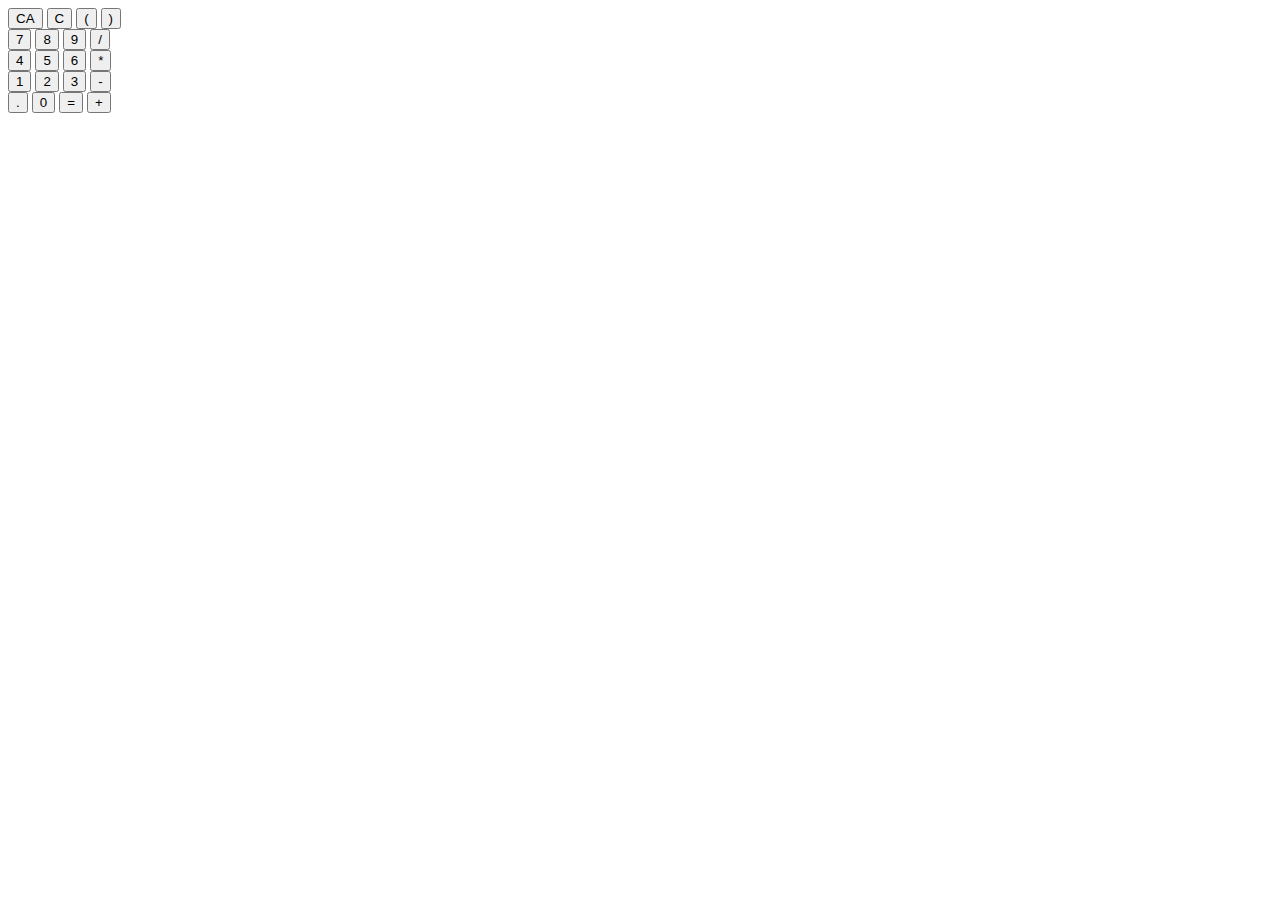
==== Calculator/index.html @ 8b1725b6 "html file complete" ====
<!DOCTYPE html>
<html lang="en">
<head>
    <meta charset="UTF-8">
    <meta name="viewport" content="width=device-width, initial-scale=1.0">
    <title>Calculator</title>
    <link rel="stylesheet" href="style.css">
    <script src="main.js"></script>
</head>
<body>
    <div class="calculator">
        <!-- SCREEN -->
        <div class="screen">
            <div class="prev"></div>
            <div class="curr"></div>
        </div>

        <div class="first-row">
            <button>CA</button>
            <button>C</button>
            <button>(</button>
            <button>)</button>
        </div>
        <div class="second-row">
            <button>7</button>
            <button>8</button>
            <button>9</button>
            <button>/</button>
        </div>
        <div class="third-row">
            <button>4</button>
            <button>5</button>
            <button>6</button>
            <button>*</button>
        </div>
        <div class="fourth-row">
            <button>1</button>
            <button>2</button>
            <button>3</button>
            <button>-</button>
        </div>
        <div class="last-row">
            <button>.</button>
            <button>0</button>
            <button>=</button>
            <button>+</button>
        </div>
    </div>
</body>
</html>
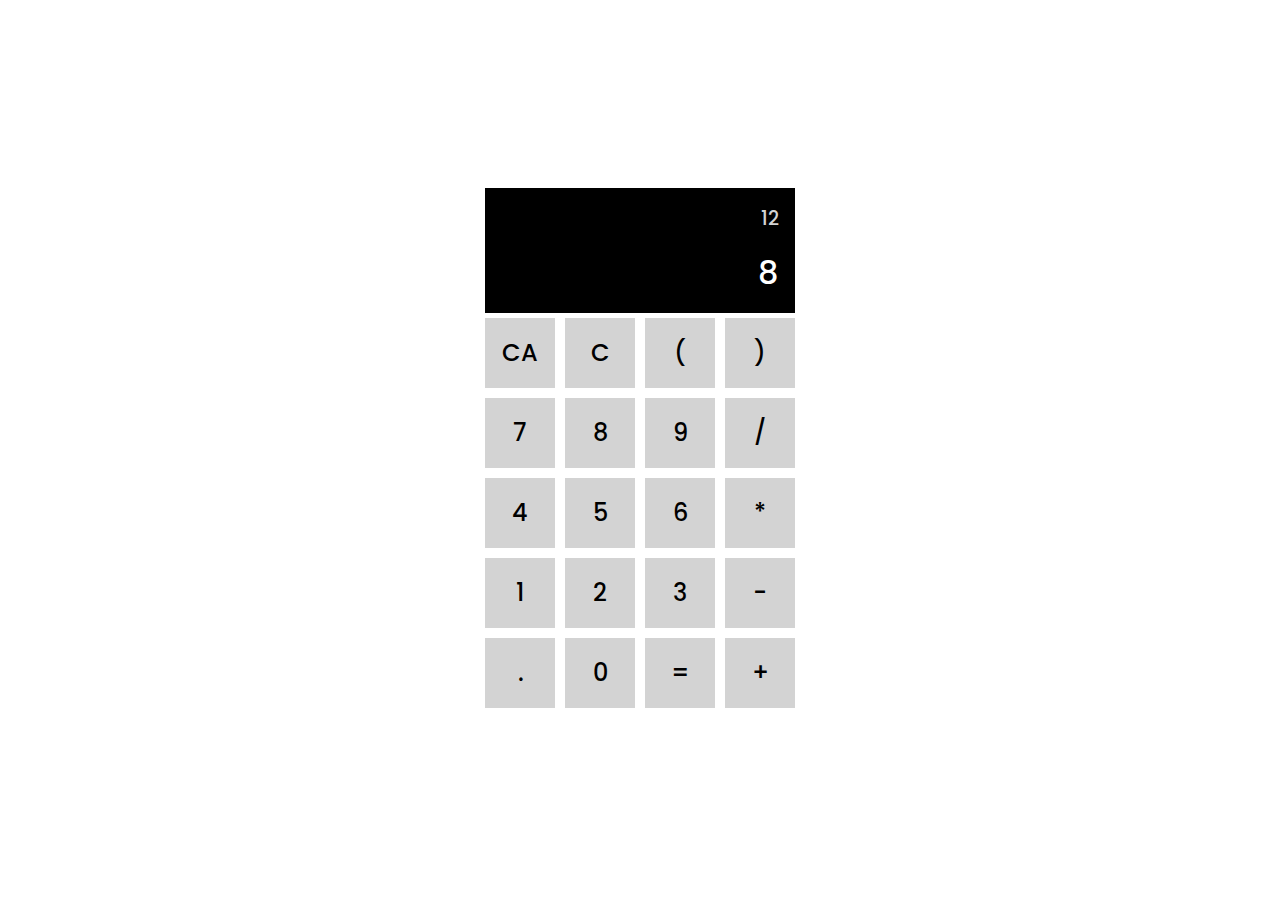
==== commit 53a4c873: "adding classes to my elements" ====
--- a/Calculator/index.html
+++ b/Calculator/index.html
@@ -6,44 +6,45 @@
     <title>Calculator</title>
     <link rel="stylesheet" href="style.css">
     <script src="main.js"></script>
+    
 </head>
 <body>
     <div class="calculator">
         <!-- SCREEN -->
         <div class="screen">
-            <div class="prev"></div>
-            <div class="curr"></div>
+            <div class="prev">12</div>
+            <div class="curr">8</div>
         </div>
 
         <div class="first-row">
-            <button>CA</button>
-            <button>C</button>
-            <button>(</button>
-            <button>)</button>
+            <button id="clear">CA</button>
+            <button id="back-space">C</button>
+            <button class="operator">(</button>
+            <button class="operator">)</button>
         </div>
         <div class="second-row">
-            <button>7</button>
-            <button>8</button>
-            <button>9</button>
-            <button>/</button>
+            <button class="number">7</button>
+            <button class="number">8</button>
+            <button class="number">9</button>
+            <button class="operator">/</button>
         </div>
         <div class="third-row">
-            <button>4</button>
-            <button>5</button>
-            <button>6</button>
-            <button>*</button>
+            <button class="number">4</button>
+            <button class="number">5</button>
+            <button class="number">6</button>
+            <button class="operator">*</button>
         </div>
         <div class="fourth-row">
-            <button>1</button>
-            <button>2</button>
-            <button>3</button>
-            <button>-</button>
+            <button class="number">1</button>
+            <button class="number">2</button>
+            <button class="number">3</button>
+            <button class="operator">-</button>
         </div>
         <div class="last-row">
-            <button>.</button>
-            <button>0</button>
-            <button>=</button>
-            <button>+</button>
+            <button id="decimal">.</button>
+            <button class="number">0</button>
+            <button id="equal">=</button>
+            <button class="operator">+</button>
         </div>
     </div>
 </body>
--- a/Calculator/style.css
+++ b/Calculator/style.css
@@ -0,0 +1,59 @@
+@import url('https://fonts.googleapis.com/css2?family=Poppins:ital,wght@0,100;0,200;0,300;0,400;0,500;0,600;0,700;0,800;0,900;1,100;1,200;1,300;1,400;1,500;1,600;1,700;1,800;1,900&display=swap');
+
+*{
+    margin: 0;
+    padding: 0;
+    box-sizing: border-box;
+    font-family: "Poppins", serif;
+    font-weight: 500;
+}
+
+.calculator{
+    display: flex;
+    justify-content: center;
+    align-items: center;
+    flex-direction: column;
+    height: 100vh;
+}
+
+.calculator button {
+    width: 70px; 
+    height: 70px; 
+    margin: 5px;
+    font-size: 1.5rem;
+    border: none;
+    background-color: lightgray;
+    cursor: pointer;
+    transition: background-color 0.3s;
+}
+
+.calculator button:hover {
+    background-color: darkgray;
+}
+
+.calculator .screen {
+    width: 310px;
+    display: flex;
+    flex-direction: column;
+    align-items: center;
+    padding: 0.5rem;
+    background-color: black;
+    color: white;
+    font-size: 2rem;
+}
+
+.calculator .screen .prev, .calculator .screen .curr {
+    width: 100%;
+    text-align: right;
+    padding: 0.5rem;
+}
+
+.calculator .screen .prev {
+    font-size: 1.2rem;
+    color: lightgrey;
+}
+
+.first-row, .second-row, .third-row, .fourth-row, .last-row {
+    display: flex;
+    justify-content: center;
+}
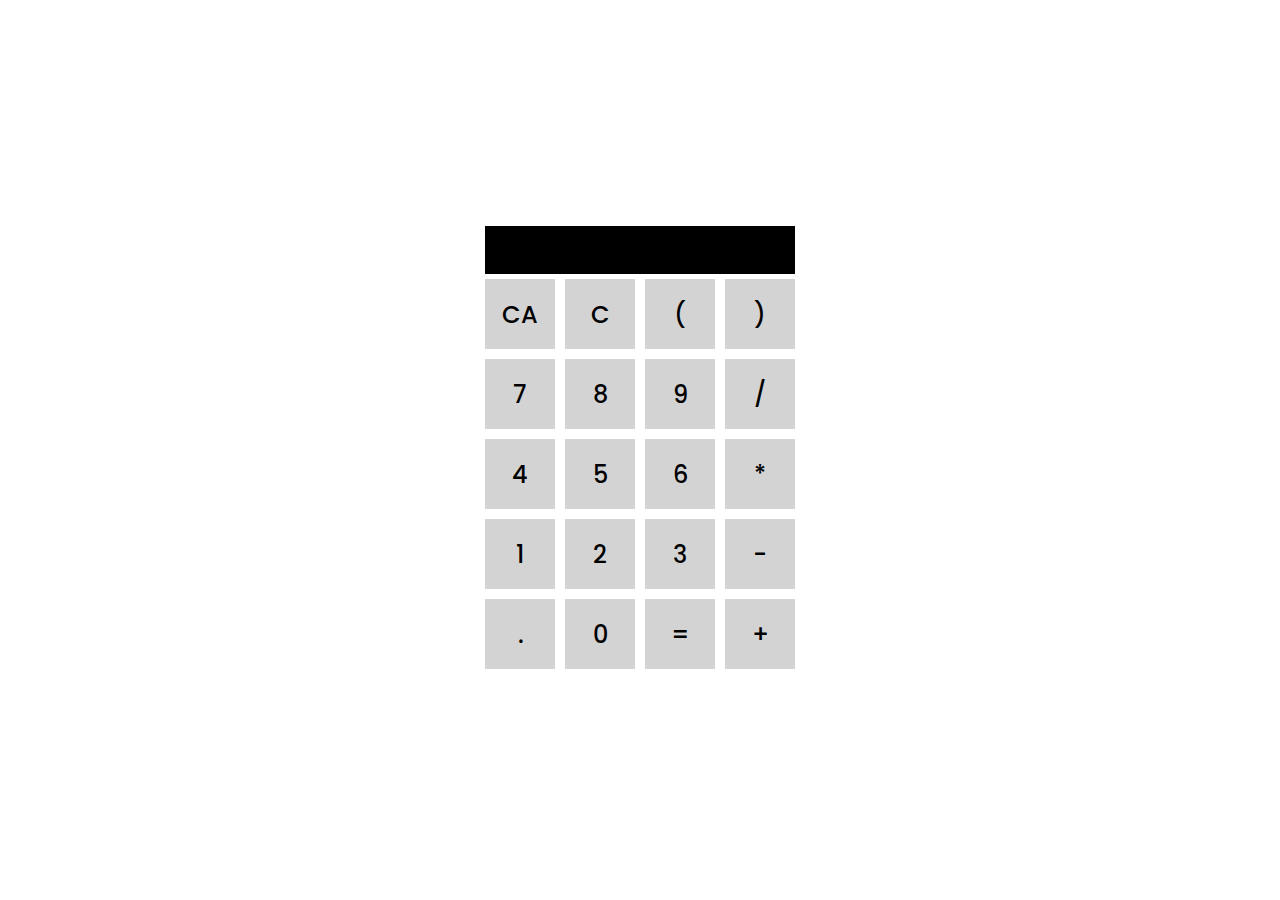
==== commit fbd3bb35: "js functionality" ====
--- a/Calculator/index.html
+++ b/Calculator/index.html
@@ -12,8 +12,8 @@
     <div class="calculator">
         <!-- SCREEN -->
         <div class="screen">
-            <div class="prev">12</div>
-            <div class="curr">8</div>
+            <div class="prev"></div>
+            <div class="curr"></div>
         </div>
 
         <div class="first-row">
